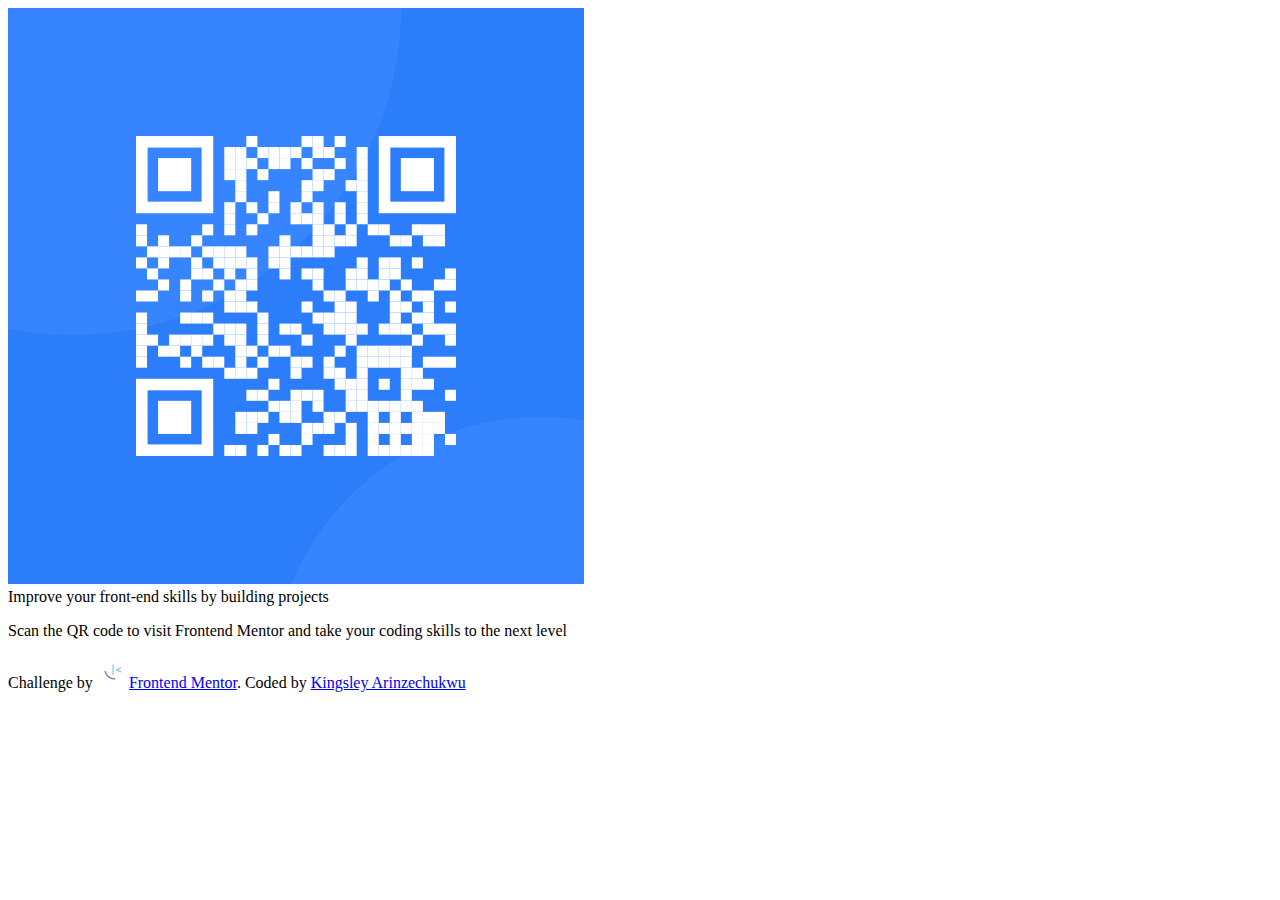
==== index/index.html @ a8505156 "Add files via upload" ====
<!DOCTYPE html>
<html lang="en">
    <head>
        <meta charset="UTF-8">
        <meta name="viewport" content="width=device-width" initial-scale="1.0">
        <link rel="stylesheet" href="../css/styles.css">
        <title>QR code component</title>
    </head>
    <body>
        <main class="container">
            <div class="content">
                <img class="img" src="../images/image-qr-code.png" alt="QR code to https://www.frontendmentor.io/home">
                <div class="text">
                    <header>Improve your front-end skills by building projects</header>
                    <p>Scan the QR code to visit Frontend Mentor and take your coding skills to the next level</p>
                </div>
            </div>
        </main>
        <footer class="attribution">
            <p>Challenge by <a href="https://www.frontendmentor.io/?ref=challenge" target="_blank"><span></span><img class="logo" src="../images/favicon-32x32.png" alt="">Frontend Mentor</a></span>. Coded by <a href="https://twitter.com/arthurkings0097" target="_blank">Kingsley Arinzechukwu</a></p>
        </footer>
    </body>
</html>
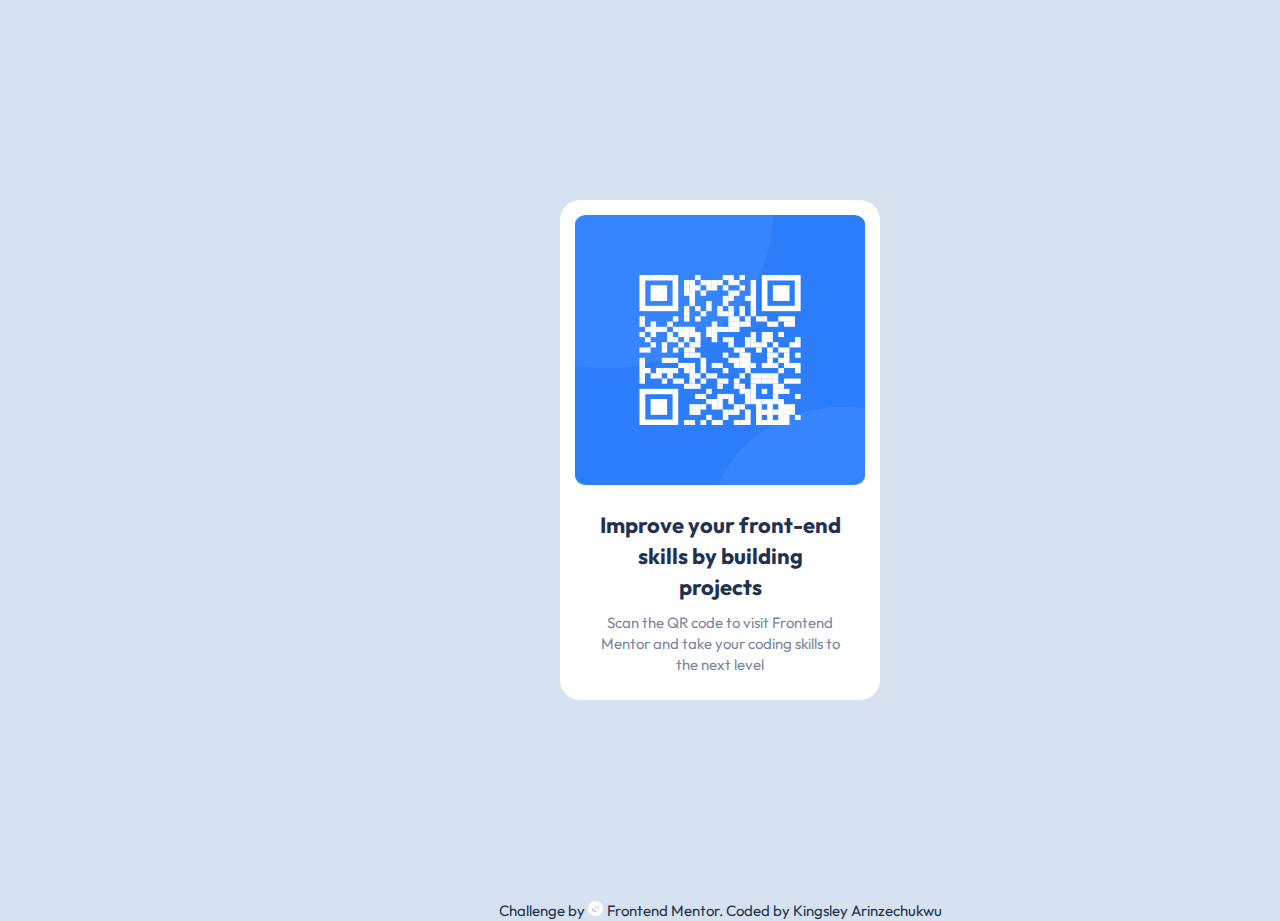
==== commit 07d1d826: "Update index.html" ====
--- a/index/index.html
+++ b/index/index.html
@@ -3,7 +3,7 @@
     <head>
         <meta charset="UTF-8">
         <meta name="viewport" content="width=device-width" initial-scale="1.0">
-        <link rel="stylesheet" href="../css/styles.css">
+        <link rel="stylesheet" type="text/css" href="../css/styles.css">
         <title>QR code component</title>
     </head>
     <body>
@@ -20,4 +20,4 @@
             <p>Challenge by <a href="https://www.frontendmentor.io/?ref=challenge" target="_blank"><span></span><img class="logo" src="../images/favicon-32x32.png" alt="">Frontend Mentor</a></span>. Coded by <a href="https://twitter.com/arthurkings0097" target="_blank">Kingsley Arinzechukwu</a></p>
         </footer>
     </body>
-</html>+</html>
--- a/css/styles.css
+++ b/css/styles.css
@@ -0,0 +1,75 @@
+@import url('https://fonts.googleapis.com/css2?family=Outfit:wght@400&display=swap');
+:root {
+    --white: hsl(0, 0%, 100%);
+    --light-gray: hsl(212, 45%, 89%);
+    --grayish-blue: hsl(220, 15%, 55%);
+    --dark-blue: hsl(218, 44%, 22%);
+}
+* {
+    margin: 0; /* reset */
+    padding: 0; /* reset */
+    box-sizing: border-box; /* box-sizing rule */
+}
+body {
+    min-height: 100vh;
+    width: 1440px;
+    line-height: 1.4;
+    font-family: 'Outfit', sans-serif;
+    font-weight: 400;
+    background:  var(--light-gray);
+}
+.container {
+    display: flex;
+    align-items: center;
+    justify-content: center;
+    height: 100vh;
+}
+.content {
+    background: var(--white);
+    width: 320px;
+    height: 500px;
+    border-radius: 20px;
+}
+.img {
+    display: block;
+    width: 100%;
+    height: 60%;
+    padding: 15px 15px;
+    border-radius: 8%;
+}
+.text {
+    padding-left: 12%;
+    padding-right: 12%;
+}
+header {
+    font-size: 22px;
+    font-weight: bold;
+    color: var(--dark-blue);
+    text-align: center;
+    padding-block: 10px;
+}
+p {
+    font-size: 15px;
+    color: var(--grayish-blue);
+    text-align: center;
+}
+.logo {
+    width: auto;
+    max-height: 15px;
+    margin-right: 4px;
+}
+.attribution p {
+    color: var(--dark-blue);
+}
+a {
+    text-decoration: none;
+    color: inherit;
+}
+
+/* Mobile devices */
+@media screen and (max-width: 375px) {
+    body {
+        width: 375px;
+        min-height: 100vh;
+    }
+}